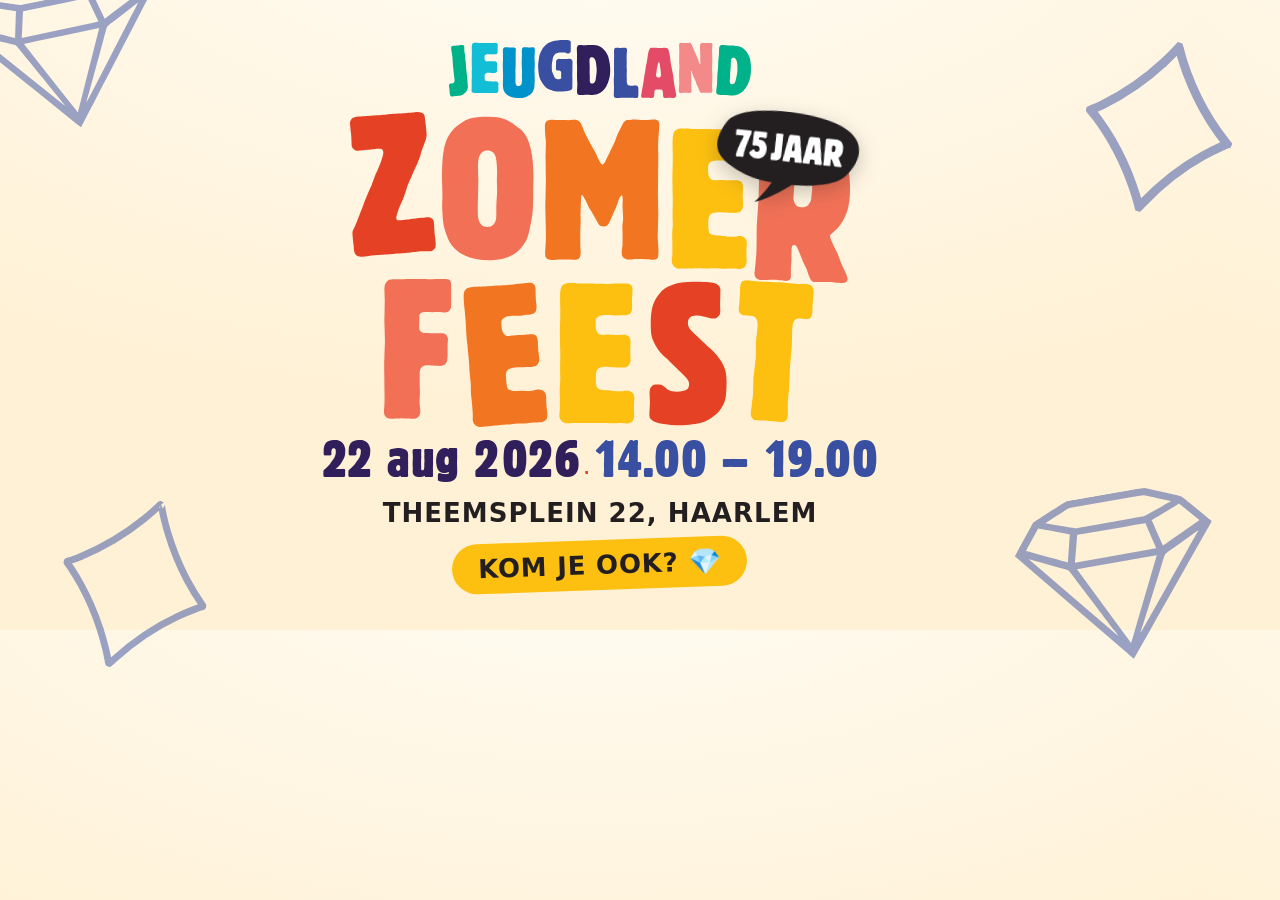
==== og.html @ db7d8676 "Jeugdland 75 jaar — Zomerfeest mobile site Mobile-first static event site built from the Figma poste" ====
<!DOCTYPE html>
<html lang="nl">
<head>
<meta charset="UTF-8" />
<style>
  @font-face {
    font-family: "Block Berthold";
    src: url("assets/fonts/BlockBertholdCondensed.ttf") format("truetype");
    font-weight: 400 700; font-style: normal;
  }
  * { margin: 0; padding: 0; box-sizing: border-box; }
  html, body { width: 1200px; height: 630px; }
  body {
    font-family: "Barlow Semi Condensed", system-ui, sans-serif;
    background:
      radial-gradient(130% 120% at 50% -20%, #FFFDF6, #FFF1D6 70%);
    overflow: hidden;
    position: relative;
    display: flex;
    flex-direction: column;
    align-items: center;
    justify-content: center;
    text-align: center;
  }
  /* corner diamonds */
  .d { position: absolute; opacity: .5; }
  .d1 { top: -30px;  left: -30px;  width: 190px; rotate: -12deg; }
  .d2 { top: 40px;   right: -34px; width: 150px; rotate: 14deg; }
  .d3 { bottom: -40px; left: 60px; width: 150px; rotate: 18deg; }
  .d4 { bottom: -30px; right: -20px; width: 200px; rotate: -10deg; }

  .logo { height: 58px; margin-bottom: 14px; }
  .titlewrap { position: relative; width: 500px; margin-bottom: 6px; }
  .zomer { width: 100%; display: block; }
  .badge {
    position: absolute; top: 0; right: -8px; width: 142px; rotate: 6deg;
    filter: drop-shadow(0 6px 10px rgba(35,31,32,.25));
  }
  .when {
    font-family: "Block Berthold", sans-serif;
    font-weight: 700; line-height: .95; letter-spacing: .5px;
  }
  .when .date { color: #311F5C; font-size: 52px; }
  .when .dot  { color: #E54225; }
  .when .time { color: #384FA2; font-size: 52px; }
  .meta {
    margin-top: 16px;
    font-weight: 700; text-transform: uppercase; letter-spacing: .04em;
    font-size: 26px; color: #231F20;
  }
  .cta {
    margin-top: 12px;
    display: inline-block;
    background: #FDC010; color: #231F20;
    font-weight: 700; text-transform: uppercase; letter-spacing: .03em;
    font-size: 26px; padding: 10px 26px; border-radius: 999px;
    rotate: -2deg;
  }
</style>
</head>
<body>
  <img class="d d1" src="assets/img/diamond-union-1.svg" alt="" />
  <img class="d d2" src="assets/img/diamond-2.svg" alt="" />
  <img class="d d3" src="assets/img/diamond-1.svg" alt="" />
  <img class="d d4" src="assets/img/diamond-union-2.svg" alt="" />

  <img class="logo" src="assets/img/jeugdland-logo.svg" alt="Jeugdland" />

  <div class="titlewrap">
    <img class="zomer" src="assets/img/zomerfeest.svg" alt="Zomerfeest" />
    <img class="badge" src="assets/img/badge-75jaar.svg" alt="75 jaar" />
  </div>

  <div class="when">
    <span class="date">22 aug 2026</span>
    <span class="dot"> · </span>
    <span class="time">14.00 – 19.00</span>
  </div>

  <div class="meta">Theemsplein 22, Haarlem</div>
  <div class="cta">Kom je ook? 💎</div>
</body>
</html>
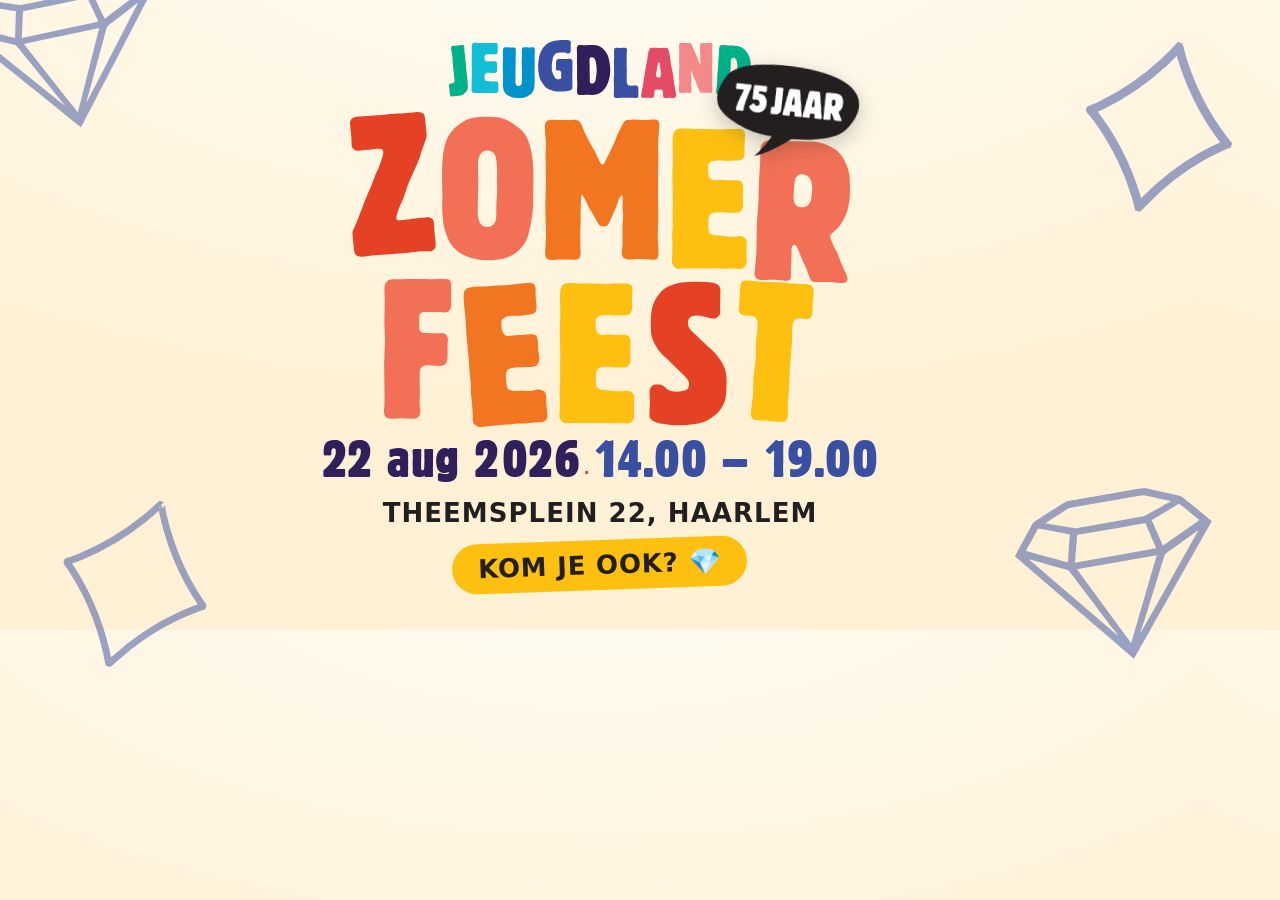
==== commit 23e76687: "Raise 75-jaar badge in OG preview image Co-Authored-By: Claude Opus 4.8 (1M context) <noreply@anthro" ====
--- a/og.html
+++ b/og.html
@@ -33,7 +33,7 @@
   .titlewrap { position: relative; width: 500px; margin-bottom: 6px; }
   .zomer { width: 100%; display: block; }
   .badge {
-    position: absolute; top: 0; right: -8px; width: 142px; rotate: 6deg;
+    position: absolute; top: -46px; right: -8px; width: 142px; rotate: 6deg;
     filter: drop-shadow(0 6px 10px rgba(35,31,32,.25));
   }
   .when {
